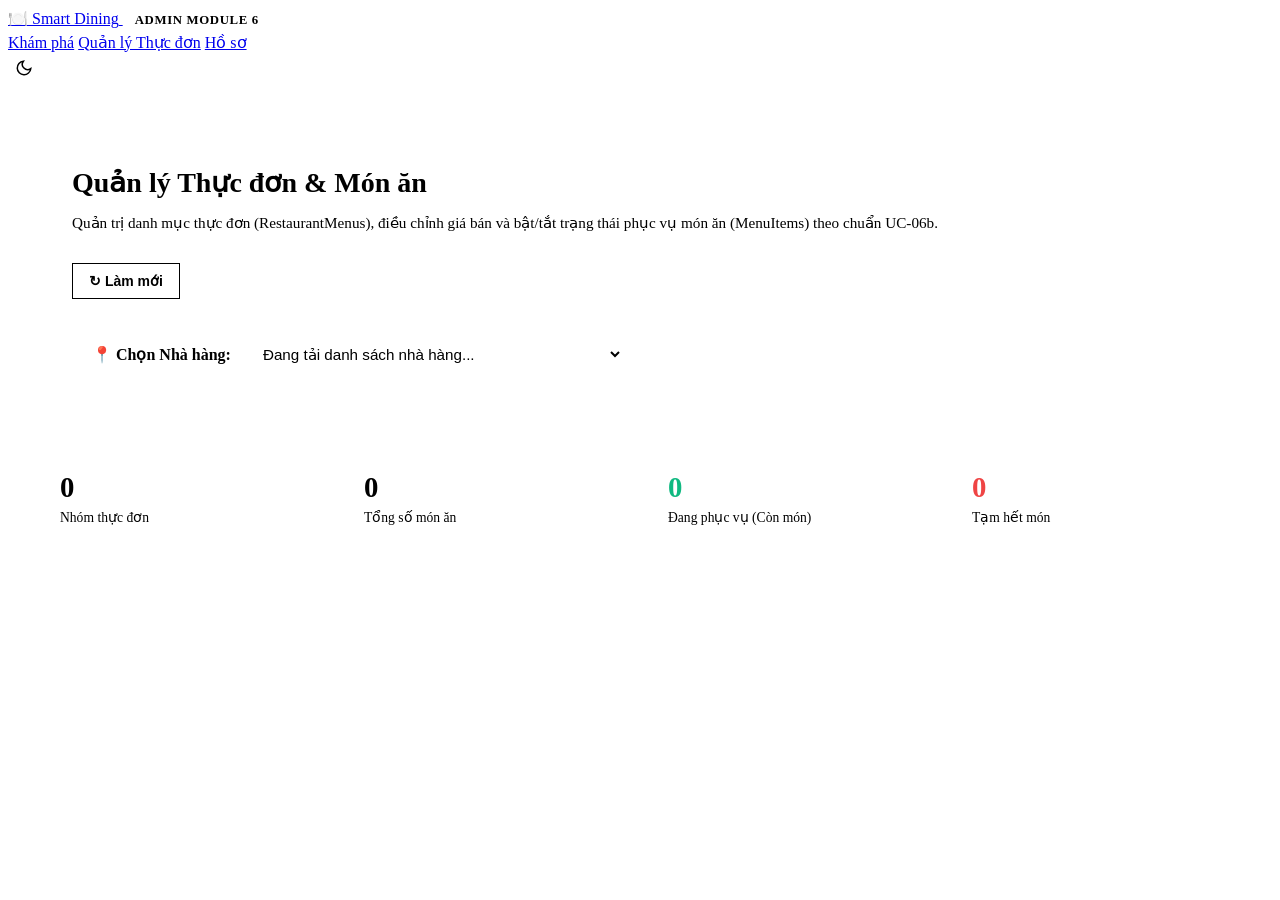
==== frontend/admin-menu.html @ 360092ee "TE9C664: Xây dựng API & Giao diện Quản lý Thực đơn và Món ăn (Menus & MenuItems)" ====
<!DOCTYPE html>
<html lang="vi" data-theme="light">
<head>
    <meta charset="UTF-8">
    <meta name="viewport" content="width=device-width, initial-scale=1.0">
    <title>Quản lý Thực đơn & Món ăn — Smart Dining Admin (TSK-27)</title>
    <link rel="stylesheet" href="/static/css/design-system.css">
    <link rel="stylesheet" href="/static/css/layout.css">
    <link href="https://fonts.googleapis.com/css2?family=Inter:wght@400;500;600;700;800&family=JetBrains+Mono:wght@400;500&display=swap" rel="stylesheet">
    <style>
        .admin-page-container {
            max-width: 1200px;
            margin: 0 auto;
            padding: 2rem 1.5rem 4rem;
        }

        /* Top Admin Header Bar */
        .admin-header-card {
            background: var(--bg-surface);
            border: 1px solid var(--border);
            border-radius: var(--radius-lg);
            padding: 1.75rem 2rem;
            margin-bottom: 2rem;
            box-shadow: var(--shadow-sm);
            display: flex;
            flex-direction: column;
            gap: 1.25rem;
        }

        .admin-title-row {
            display: flex;
            justify-content: space-between;
            align-items: center;
            flex-wrap: wrap;
            gap: 1rem;
        }

        .admin-badge {
            display: inline-flex;
            align-items: center;
            gap: 0.35rem;
            padding: 0.3rem 0.75rem;
            border-radius: var(--radius-full);
            font-size: 0.8rem;
            font-weight: 700;
            background: var(--brand-primary-light);
            color: var(--brand-primary);
            text-transform: uppercase;
            letter-spacing: 0.05em;
        }

        /* Restaurant Selector Bar */
        .selector-bar {
            display: flex;
            align-items: center;
            justify-content: space-between;
            gap: 1rem;
            flex-wrap: wrap;
            background: var(--bg-subtle);
            padding: 1rem 1.25rem;
            border-radius: var(--radius-md);
            border: 1px solid var(--border);
        }

        .selector-group {
            display: flex;
            align-items: center;
            gap: 0.75rem;
            flex: 1;
            min-width: 280px;
        }

        .selector-label {
            font-weight: 600;
            color: var(--text-primary);
            white-space: nowrap;
        }

        .select-input {
            width: 100%;
            max-width: 380px;
            padding: 0.65rem 1rem;
            border-radius: var(--radius-md);
            border: 1px solid var(--border);
            background: var(--bg-surface);
            color: var(--text-primary);
            font-size: 0.95rem;
            font-weight: 500;
            outline: none;
            transition: all 0.2s ease;
        }

        .select-input:focus {
            border-color: var(--brand-primary);
            box-shadow: 0 0 0 3px rgba(225, 29, 72, 0.15);
        }

        /* Stats Strip */
        .stats-grid {
            display: grid;
            grid-template-columns: repeat(auto-fit, minmax(200px, 1fr));
            gap: 1rem;
            margin-bottom: 2rem;
        }

        .stat-card {
            background: var(--bg-surface);
            border: 1px solid var(--border);
            border-radius: var(--radius-md);
            padding: 1.25rem;
            box-shadow: var(--shadow-sm);
        }

        .stat-val {
            font-size: 1.8rem;
            font-weight: 800;
            color: var(--brand-primary);
            line-height: 1.2;
        }

        .stat-lbl {
            font-size: 0.85rem;
            color: var(--text-muted);
            margin-top: 0.25rem;
        }

        /* Menu Category Section */
        .menu-category-card {
            background: var(--bg-surface);
            border: 1px solid var(--border);
            border-radius: var(--radius-lg);
            margin-bottom: 2rem;
            box-shadow: var(--shadow-sm);
            overflow: hidden;
            transition: border-color 0.2s;
        }

        .menu-category-card:hover {
            border-color: var(--border-hover);
        }

        .menu-category-header {
            padding: 1.25rem 1.75rem;
            background: var(--bg-subtle);
            border-bottom: 1px solid var(--border);
            display: flex;
            justify-content: space-between;
            align-items: center;
            flex-wrap: wrap;
            gap: 1rem;
        }

        .category-meta {
            display: flex;
            align-items: center;
            gap: 0.75rem;
        }

        .category-name {
            font-size: 1.25rem;
            font-weight: 700;
            color: var(--text-primary);
        }

        .category-order-badge {
            font-size: 0.75rem;
            background: var(--bg-surface);
            color: var(--text-muted);
            border: 1px solid var(--border);
            padding: 0.2rem 0.5rem;
            border-radius: var(--radius-sm);
            font-family: 'JetBrains Mono', monospace;
        }

        .category-actions {
            display: flex;
            align-items: center;
            gap: 0.5rem;
        }

        /* Item Grid */
        .items-grid {
            display: grid;
            grid-template-columns: repeat(auto-fill, minmax(320px, 1fr));
            gap: 1.25rem;
            padding: 1.75rem;
        }

        .item-card {
            background: var(--bg-surface);
            border: 1px solid var(--border);
            border-radius: var(--radius-md);
            overflow: hidden;
            display: flex;
            flex-direction: column;
            transition: all 0.2s ease;
            position: relative;
        }

        .item-card:hover {
            transform: translateY(-2px);
            box-shadow: var(--shadow-md);
            border-color: var(--border-hover);
        }

        .item-card.is-unavailable {
            opacity: 0.65;
            background: var(--bg-subtle);
        }

        .item-thumb-wrapper {
            position: relative;
            width: 100%;
            height: 170px;
            background: #f1f5f9;
            overflow: hidden;
        }

        .item-thumb {
            width: 100%;
            height: 100%;
            object-fit: cover;
            transition: transform 0.3s ease;
        }

        .item-card:hover .item-thumb {
            transform: scale(1.05);
        }

        .item-badge-status {
            position: absolute;
            top: 0.75rem;
            right: 0.75rem;
            padding: 0.25rem 0.65rem;
            border-radius: var(--radius-full);
            font-size: 0.75rem;
            font-weight: 700;
            backdrop-filter: blur(8px);
        }

        .badge-available {
            background: rgba(16, 185, 129, 0.9);
            color: white;
        }

        .badge-unavailable {
            background: rgba(239, 68, 68, 0.9);
            color: white;
        }

        .item-body {
            padding: 1.25rem;
            display: flex;
            flex-direction: column;
            flex: 1;
        }

        .item-name {
            font-size: 1.05rem;
            font-weight: 700;
            color: var(--text-primary);
            margin-bottom: 0.35rem;
        }

        .item-desc {
            font-size: 0.85rem;
            color: var(--text-muted);
            margin-bottom: 1rem;
            line-height: 1.45;
            flex: 1;
            display: -webkit-box;
            -webkit-line-clamp: 2;
            -webkit-box-orient: vertical;
            overflow: hidden;
        }

        .item-footer {
            display: flex;
            align-items: center;
            justify-content: space-between;
            padding-top: 0.75rem;
            border-top: 1px solid var(--border);
            gap: 0.5rem;
        }

        .item-price {
            font-size: 1.15rem;
            font-weight: 800;
            color: var(--brand-primary);
            font-family: 'JetBrains Mono', monospace;
        }

        .item-controls {
            display: flex;
            align-items: center;
            gap: 0.4rem;
        }

        /* Toggle Switch */
        .toggle-switch {
            position: relative;
            display: inline-block;
            width: 44px;
            height: 24px;
        }

        .toggle-switch input {
            opacity: 0;
            width: 0;
            height: 0;
        }

        .toggle-slider {
            position: absolute;
            cursor: pointer;
            top: 0; left: 0; right: 0; bottom: 0;
            background-color: #cbd5e1;
            transition: .3s;
            border-radius: 24px;
        }

        .toggle-slider:before {
            position: absolute;
            content: "";
            height: 18px;
            width: 18px;
            left: 3px;
            bottom: 3px;
            background-color: white;
            transition: .3s;
            border-radius: 50%;
        }

        input:checked + .toggle-slider {
            background-color: #10b981;
        }

        input:checked + .toggle-slider:before {
            transform: translateX(20px);
        }

        /* Modal Styles */
        .modal-overlay {
            position: fixed;
            top: 0; left: 0; right: 0; bottom: 0;
            background: rgba(0, 0, 0, 0.6);
            backdrop-filter: blur(4px);
            display: flex;
            align-items: center;
            justify-content: center;
            z-index: 1000;
            padding: 1.5rem;
            opacity: 0;
            pointer-events: none;
            transition: opacity 0.25s ease;
        }

        .modal-overlay.active {
            opacity: 1;
            pointer-events: auto;
        }

        .modal-box {
            background: var(--bg-surface);
            border-radius: var(--radius-lg);
            width: 100%;
            max-width: 520px;
            box-shadow: var(--shadow-lg);
            border: 1px solid var(--border);
            overflow: hidden;
            transform: scale(0.95);
            transition: transform 0.25s ease;
        }

        .modal-overlay.active .modal-box {
            transform: scale(1);
        }

        .modal-header {
            padding: 1.25rem 1.75rem;
            border-bottom: 1px solid var(--border);
            display: flex;
            align-items: center;
            justify-content: space-between;
        }

        .modal-title {
            font-size: 1.2rem;
            font-weight: 700;
            color: var(--text-primary);
        }

        .modal-body {
            padding: 1.5rem 1.75rem;
            display: flex;
            flex-direction: column;
            gap: 1.1rem;
        }

        .modal-footer {
            padding: 1rem 1.75rem;
            background: var(--bg-subtle);
            border-top: 1px solid var(--border);
            display: flex;
            justify-content: flex-end;
            gap: 0.75rem;
        }

        .form-group {
            display: flex;
            flex-direction: column;
            gap: 0.4rem;
        }

        .form-label {
            font-size: 0.875rem;
            font-weight: 600;
            color: var(--text-primary);
        }

        .form-control {
            width: 100%;
            padding: 0.65rem 0.9rem;
            border-radius: var(--radius-md);
            border: 1px solid var(--border);
            background: var(--bg-surface);
            color: var(--text-primary);
            font-size: 0.95rem;
            outline: none;
            transition: all 0.2s;
        }

        .form-control:focus {
            border-color: var(--brand-primary);
            box-shadow: 0 0 0 3px rgba(225, 29, 72, 0.15);
        }

        /* Buttons */
        .btn-action {
            display: inline-flex;
            align-items: center;
            gap: 0.4rem;
            padding: 0.55rem 1rem;
            border-radius: var(--radius-md);
            font-size: 0.875rem;
            font-weight: 600;
            cursor: pointer;
            border: 1px solid transparent;
            transition: all 0.2s ease;
        }

        .btn-primary {
            background: var(--brand-primary);
            color: white;
        }

        .btn-primary:hover {
            background: var(--brand-primary-hover);
        }

        .btn-outline {
            background: var(--bg-surface);
            border-color: var(--border);
            color: var(--text-primary);
        }

        .btn-outline:hover {
            background: var(--bg-subtle);
            border-color: var(--border-hover);
        }

        .btn-danger {
            background: transparent;
            color: var(--error);
            border-color: var(--error-light);
        }

        .btn-danger:hover {
            background: var(--error-light);
        }

        .btn-icon {
            padding: 0.45rem;
            border-radius: var(--radius-md);
            border: 1px solid var(--border);
            background: var(--bg-surface);
            color: var(--text-secondary);
            cursor: pointer;
            transition: all 0.2s;
        }

        .btn-icon:hover {
            background: var(--bg-subtle);
            color: var(--text-primary);
        }

        .empty-menu-state {
            text-align: center;
            padding: 3rem 1.5rem;
            color: var(--text-muted);
        }
    </style>
</head>
<body>

    <!-- Header Navigation -->
    <header class="app-header">
        <div class="header-container">
            <div class="header-brand">
                <a href="/" class="brand-logo">
                    <span class="brand-icon">🍽️</span>
                    <span class="brand-text">Smart Dining</span>
                </a>
                <span class="admin-badge">Admin Module 6</span>
            </div>

            <nav class="header-nav">
                <a href="/" class="nav-link">Khám phá</a>
                <a href="/admin/menu" class="nav-link active">Quản lý Thực đơn</a>
                <a href="/profile" class="nav-link">Hồ sơ</a>
            </nav>

            <div class="header-actions">
                <button type="button" class="btn-theme-toggle btn-icon" title="Đổi giao diện Sáng / Tối">
                    <svg width="18" height="18" viewBox="0 0 24 24" fill="none" stroke="currentColor" stroke-width="2"><path d="M21 12.79A9 9 0 1 1 11.21 3 7 7 0 0 0 21 12.79z"/></svg>
                </button>
            </div>
        </div>
    </header>

    <!-- Main Admin Container -->
    <main class="admin-page-container">

        <!-- Header Card -->
        <div class="admin-header-card">
            <div class="admin-title-row">
                <div>
                    <h1 style="font-size: 1.75rem; font-weight: 800; color: var(--text-primary); margin-bottom: 0.35rem;">
                        Quản lý Thực đơn &amp; Món ăn
                    </h1>
                    <p style="color: var(--text-muted); font-size: 0.95rem;">
                        Quản trị danh mục thực đơn (RestaurantMenus), điều chỉnh giá bán và bật/tắt trạng thái phục vụ món ăn (MenuItems) theo chuẩn UC-06b.
                    </p>
                </div>
                <div style="display: flex; gap: 0.75rem;">
                    <button class="btn-action btn-outline" onclick="loadRestaurantMenus()">
                        ↻ Làm mới
                    </button>
                    <button class="btn-action btn-primary" onclick="openCreateMenuModal()">
                        + Thêm Nhóm Thực Đơn
                    </button>
                </div>
            </div>

            <!-- Restaurant Selector Bar -->
            <div class="selector-bar">
                <div class="selector-group">
                    <span class="selector-label">📍 Chọn Nhà hàng:</span>
                    <select id="restaurant-select" class="select-input" onchange="onRestaurantChange()">
                        <option value="">Đang tải danh sách nhà hàng...</option>
                    </select>
                </div>

                <div id="restaurant-info-pill" style="font-size: 0.875rem; color: var(--text-muted);">
                    <!-- Sẽ được fill động qua JS -->
                </div>
            </div>
        </div>

        <!-- Quick Stats -->
        <div class="stats-grid">
            <div class="stat-card">
                <div class="stat-val" id="stat-total-menus">0</div>
                <div class="stat-lbl">Nhóm thực đơn</div>
            </div>
            <div class="stat-card">
                <div class="stat-val" id="stat-total-items">0</div>
                <div class="stat-lbl">Tổng số món ăn</div>
            </div>
            <div class="stat-card">
                <div class="stat-val" style="color: #10b981;" id="stat-available-items">0</div>
                <div class="stat-lbl">Đang phục vụ (Còn món)</div>
            </div>
            <div class="stat-card">
                <div class="stat-val" style="color: #ef4444;" id="stat-unavailable-items">0</div>
                <div class="stat-lbl">Tạm hết món</div>
            </div>
        </div>

        <!-- Menus & Items Container -->
        <div id="menus-container">
            <!-- Render động bằng JS -->
        </div>

    </main>

    <!-- ============================================================
         MODAL 1: THÊM / SỬA NHÓM THỰC ĐƠN (RestaurantMenus)
         ============================================================ -->
    <div class="modal-overlay" id="menu-modal">
        <div class="modal-box">
            <div class="modal-header">
                <h3 class="modal-title" id="menu-modal-title">Thêm Nhóm Thực Đơn Mới</h3>
                <button class="btn-icon" onclick="closeMenuModal()">✕</button>
            </div>
            <div class="modal-body">
                <input type="hidden" id="menu-form-id">
                <div class="form-group">
                    <label class="form-label">Tên nhóm thực đơn *</label>
                    <input type="text" id="menu-form-name" class="form-control" placeholder="VD: Món Khai Vị, Món Nướng, Đồ Uống...">
                </div>
                <div class="form-group">
                    <label class="form-label">Mô tả danh mục</label>
                    <textarea id="menu-form-desc" class="form-control" rows="2" placeholder="VD: Các món khai vị thanh mát mở đầu bữa tiệc"></textarea>
                </div>
                <div class="form-group">
                    <label class="form-label">Thứ tự hiển thị (Display Order)</label>
                    <input type="number" id="menu-form-order" class="form-control" value="0" min="0">
                </div>
            </div>
            <div class="modal-footer">
                <button class="btn-action btn-outline" onclick="closeMenuModal()">Hủy</button>
                <button class="btn-action btn-primary" onclick="saveMenuForm()">Lưu thông tin</button>
            </div>
        </div>
    </div>

    <!-- ============================================================
         MODAL 2: THÊM / SỬA MÓN ĂN (MenuItems)
         ============================================================ -->
    <div class="modal-overlay" id="item-modal">
        <div class="modal-box">
            <div class="modal-header">
                <h3 class="modal-title" id="item-modal-title">Thêm Món Ăn Mới</h3>
                <button class="btn-icon" onclick="closeItemModal()">✕</button>
            </div>
            <div class="modal-body">
                <input type="hidden" id="item-form-id">
                <input type="hidden" id="item-form-menu-id">

                <div class="form-group">
                    <label class="form-label">Tên món ăn *</label>
                    <input type="text" id="item-form-name" class="form-control" placeholder="VD: Bò Nướng Tảng Sốt Phô Mai">
                </div>

                <div style="display: grid; grid-template-columns: 1fr 1fr; gap: 1rem;">
                    <div class="form-group">
                        <label class="form-label">Đơn giá (VND) *</label>
                        <input type="number" id="item-form-price" class="form-control" placeholder="VD: 150000" min="0" step="1000">
                    </div>
                    <div class="form-group">
                        <label class="form-label">Trạng thái phục vụ</label>
                        <select id="item-form-available" class="form-control">
                            <option value="true">✅ Còn món (Phục vụ)</option>
                            <option value="false">❌ Tạm hết món</option>
                        </select>
                    </div>
                </div>

                <div class="form-group">
                    <label class="form-label">Đường dẫn ảnh minh họa (Image URL)</label>
                    <input type="url" id="item-form-image" class="form-control" placeholder="https://images.unsplash.com/...">
                </div>

                <div class="form-group">
                    <label class="form-label">Mô tả nguyên liệu / hương vị</label>
                    <textarea id="item-form-desc" class="form-control" rows="2" placeholder="VD: Thịt thăn bò Mỹ nướng than hoa ăn kèm xốt phô mai béo ngậy"></textarea>
                </div>
            </div>
            <div class="modal-footer">
                <button class="btn-action btn-outline" onclick="closeItemModal()">Hủy</button>
                <button class="btn-action btn-primary" onclick="saveItemForm()">Lưu món ăn</button>
            </div>
        </div>
    </div>

    <!-- Scripts -->
    <script src="/static/js/main.js"></script>
    <script>
        let currentRestaurants = [];
        let currentRestaurantId = null;
        let currentMenus = [];

        // Kiểm tra quyền hạn Admin trước khi cho phép tải giao diện quản trị (RBAC)
        function checkAdminAccess() {
            let authUser = null;
            try {
                const raw = localStorage.getItem('smart_dining_user');
                if (raw) authUser = JSON.parse(raw);
            } catch (_) {}

            if (!authUser || authUser.role !== 'admin') {
                const currentRole = authUser ? (authUser.role || 'user') : 'Khách vãng lai';
                const userEmail = authUser ? authUser.email : 'Chưa đăng nhập';
                
                document.body.innerHTML = `
                    <div style="min-height: 100vh; display: flex; align-items: center; justify-content: center; background: var(--bg-page, #f8fafc); padding: 1.5rem; font-family: 'Inter', sans-serif;">
                        <div style="max-width: 500px; width: 100%; background: var(--bg-surface, #fff); border: 1px solid var(--border, #e2e8f0); border-radius: 16px; padding: 2.5rem 2rem; text-align: center; box-shadow: 0 10px 25px rgba(0,0,0,0.08);">
                            <div style="font-size: 3.5rem; margin-bottom: 1rem;">🛡️⛔</div>
                            <h2 style="font-size: 1.5rem; font-weight: 800; color: #ef4444; margin-bottom: 0.75rem;">Truy cập bị từ chối (403 Forbidden)</h2>
                            <p style="color: var(--text-secondary, #475569); font-size: 0.95rem; margin-bottom: 1.25rem; line-height: 1.6;">
                                Trang <strong>Quản lý Thực đơn &amp; Món ăn</strong> là phân hệ nội bộ chỉ dành riêng cho tài khoản có vai trò <strong>Quản trị viên (Admin)</strong> theo tiêu chuẩn bảo mật hệ thống.
                            </p>
                            <div style="background: var(--bg-subtle, #f1f5f9); border-radius: 8px; padding: 10px 14px; font-size: 0.85rem; color: var(--text-muted, #64748b); margin-bottom: 1.5rem; text-align: left;">
                                <div>• Tài khoản hiện tại: <strong>${userEmail}</strong></div>
                                <div>• Vai trò hiện tại: <span style="color:#ef4444; font-weight:700;">${currentRole}</span> (Yêu cầu: <strong>admin</strong>)</div>
                            </div>
                            <div style="display: flex; gap: 0.75rem; justify-content: center; flex-wrap: wrap;">
                                <a href="/" style="display: inline-flex; align-items: center; gap: 0.4rem; padding: 0.65rem 1.25rem; border-radius: 8px; font-weight: 600; text-decoration: none; border: 1px solid var(--border, #e2e8f0); color: var(--text-primary, #0f172a); background: var(--bg-surface, #fff);">
                                    ← Về Trang chủ
                                </a>
                                <a href="/login" style="display: inline-flex; align-items: center; gap: 0.4rem; padding: 0.65rem 1.25rem; border-radius: 8px; font-weight: 600; text-decoration: none; background: #e11d48; color: #fff;">
                                    Đăng nhập với Admin
                                </a>
                            </div>
                        </div>
                    </div>
                `;
                return false;
            }
            return true;
        }

        // Khởi tạo trang khi DOM sẵn sàng
        window.addEventListener('DOMContentLoaded', async () => {
            initTheme();
            if (!checkAdminAccess()) return;
            await loadRestaurants();
        });

        // 1. Tải danh sách nhà hàng
        async function loadRestaurants() {
            try {
                const res = await fetch('/api/restaurants?limit=100');
                if (!res.ok) throw new Error('Không thể tải danh sách nhà hàng.');
                const result = await res.json();
                currentRestaurants = result.data || [];

                const select = document.getElementById('restaurant-select');
                if (currentRestaurants.length === 0) {
                    select.innerHTML = '<option value="">Không có nhà hàng nào</option>';
                    return;
                }

                select.innerHTML = currentRestaurants.map(r => 
                    `<option value="${r.id}">${r.name} (${r.cuisine_type || 'Ẩm thực'})</option>`
                ).join('');

                currentRestaurantId = currentRestaurants[0].id;
                updateRestaurantPill();
                await loadRestaurantMenus();
            } catch (err) {
                showToast('error', err.message);
            }
        }

        function onRestaurantChange() {
            const select = document.getElementById('restaurant-select');
            currentRestaurantId = parseInt(select.value);
            updateRestaurantPill();
            loadRestaurantMenus();
        }

        function updateRestaurantPill() {
            const r = currentRestaurants.find(x => x.id === currentRestaurantId);
            const pill = document.getElementById('restaurant-info-pill');
            if (r) {
                pill.innerHTML = `<strong>${r.address}</strong> | Khoảng giá: <strong>${r.min_price.toLocaleString('vi-VN')}đ - ${r.max_price.toLocaleString('vi-VN')}đ</strong>`;
            }
        }

        // 2. Tải cây thực đơn và các món ăn con của nhà hàng hiện tại
        async function loadRestaurantMenus() {
            if (!currentRestaurantId) return;
            const container = document.getElementById('menus-container');
            container.innerHTML = '<div class="empty-menu-state">⏳ Đang tải thực đơn và danh sách món ăn...</div>';

            try {
                const res = await fetch(`/api/restaurants/${currentRestaurantId}/menus`);
                if (!res.ok) throw new Error('Lỗi khi tải thực đơn nhà hàng.');
                currentMenus = await res.json();
                renderMenus();
            } catch (err) {
                container.innerHTML = `<div class="empty-menu-state" style="color:var(--error);">❌ ${err.message}</div>`;
                showToast('error', err.message);
            }
        }

        // 3. Render danh sách thực đơn & món ăn
        function renderMenus() {
            const container = document.getElementById('menus-container');
            
            // Tính toán thống kê
            let totalMenus = currentMenus.length;
            let totalItems = 0;
            let availableItems = 0;
            let unavailableItems = 0;

            currentMenus.forEach(m => {
                if (m.items) {
                    totalItems += m.items.length;
                    m.items.forEach(it => {
                        if (it.is_available) availableItems++;
                        else unavailableItems++;
                    });
                }
            });

            document.getElementById('stat-total-menus').innerText = totalMenus;
            document.getElementById('stat-total-items').innerText = totalItems;
            document.getElementById('stat-available-items').innerText = availableItems;
            document.getElementById('stat-unavailable-items').innerText = unavailableItems;

            if (currentMenus.length === 0) {
                container.innerHTML = `
                    <div class="menu-category-card empty-menu-state">
                        <div style="font-size: 3rem; margin-bottom: 0.5rem;">📋</div>
                        <h3 style="font-size: 1.2rem; font-weight: 700; color: var(--text-primary); margin-bottom: 0.5rem;">
                            Nhà hàng này chưa có thực đơn nào!
                        </h3>
                        <p style="color: var(--text-muted); margin-bottom: 1.25rem;">
                            Bắt đầu bằng việc tạo một nhóm thực đơn (VD: Món Khai Vị, Món Nướng, Đồ Uống).
                        </p>
                        <button class="btn-action btn-primary" onclick="openCreateMenuModal()">
                            + Thêm Nhóm Thực Đơn Ngay
                        </button>
                    </div>
                `;
                return;
            }

            container.innerHTML = currentMenus.map(menu => {
                const itemsCount = menu.items ? menu.items.length : 0;
                const itemsHtml = itemsCount === 0 
                    ? `<div class="empty-menu-state" style="grid-column: 1/-1; padding: 2rem;">Chưa có món ăn trong danh mục này. Hãy bấm <strong>"+ Thêm Món Ăn"</strong> để bắt đầu.</div>`
                    : menu.items.map(it => `
                        <div class="item-card ${!it.is_available ? 'is-unavailable' : ''}">
                            <div class="item-thumb-wrapper">
                                <img src="${it.image_url || 'https://images.unsplash.com/photo-1546069901-ba9599a7e63c?w=500'}" 
                                     alt="${it.name}" 
                                     class="item-thumb" 
                                     onerror="this.src='https://images.unsplash.com/photo-1546069901-ba9599a7e63c?w=500'">
                                <span class="item-badge-status ${it.is_available ? 'badge-available' : 'badge-unavailable'}">
                                    ${it.is_available ? 'Còn món' : 'Hết món'}
                                </span>
                            </div>
                            <div class="item-body">
                                <h4 class="item-name">${it.name}</h4>
                                <p class="item-desc">${it.description || 'Chưa có mô tả chi tiết cho món ăn này.'}</p>
                                <div class="item-footer">
                                    <span class="item-price">${it.price.toLocaleString('vi-VN')} đ</span>
                                    <div class="item-controls">
                                        <!-- Toggle Availability Switch -->
                                        <label class="toggle-switch" title="Bật/Tắt trạng thái Còn món / Hết món">
                                            <input type="checkbox" ${it.is_available ? 'checked' : ''} 
                                                   onchange="toggleItemAvailability(${it.id}, this.checked)">
                                            <span class="toggle-slider"></span>
                                        </label>

                                        <!-- Edit Item -->
                                        <button class="btn-icon" title="Sửa món ăn" 
                                                onclick="openEditItemModal(${it.id}, ${menu.id}, '${escapeHtml(it.name)}', ${it.price}, '${escapeHtml(it.description || '')}', '${escapeHtml(it.image_url || '')}', ${it.is_available})">
                                            ✏️
                                        </button>
                                        <!-- Delete Item -->
                                        <button class="btn-icon" style="color:var(--error);" title="Xóa món ăn" 
                                                onclick="deleteItem(${it.id}, '${escapeHtml(it.name)}')">
                                            🗑️
                                        </button>
                                    </div>
                                </div>
                            </div>
                        </div>
                    `).join('');

                return `
                    <div class="menu-category-card">
                        <div class="menu-category-header">
                            <div class="category-meta">
                                <span style="font-size: 1.5rem;">📁</span>
                                <div>
                                    <h3 class="category-name">${menu.name}</h3>
                                    <div style="font-size: 0.85rem; color: var(--text-muted);">
                                        ${menu.description || 'Không có mô tả'} &bull; 
                                        <span class="category-order-badge">Thứ tự: ${menu.display_order}</span> &bull; 
                                        <strong>${itemsCount} món ăn</strong>
                                    </div>
                                </div>
                            </div>
                            <div class="category-actions">
                                <button class="btn-action btn-outline" onclick="openCreateItemModal(${menu.id})">
                                    + Thêm Món Ăn
                                </button>
                                <button class="btn-icon" title="Sửa nhóm thực đơn" 
                                        onclick="openEditMenuModal(${menu.id}, '${escapeHtml(menu.name)}', '${escapeHtml(menu.description || '')}', ${menu.display_order})">
                                    ✏️
                                </button>
                                <button class="btn-icon btn-danger" title="Xóa nhóm thực đơn" 
                                        onclick="deleteMenu(${menu.id}, '${escapeHtml(menu.name)}')">
                                    🗑️
                                </button>
                            </div>
                        </div>
                        <div class="items-grid">
                            ${itemsHtml}
                        </div>
                    </div>
                `;
            }).join('');
        }

        // ============================================================
        // MODAL MENU LOGIC
        // ============================================================
        function openCreateMenuModal() {
            document.getElementById('menu-modal-title').innerText = 'Thêm Nhóm Thực Đơn Mới';
            document.getElementById('menu-form-id').value = '';
            document.getElementById('menu-form-name').value = '';
            document.getElementById('menu-form-desc').value = '';
            document.getElementById('menu-form-order').value = currentMenus.length + 1;
            document.getElementById('menu-modal').classList.add('active');
        }

        function openEditMenuModal(id, name, desc, order) {
            document.getElementById('menu-modal-title').innerText = 'Chỉnh Sửa Nhóm Thực Đơn';
            document.getElementById('menu-form-id').value = id;
            document.getElementById('menu-form-name').value = name;
            document.getElementById('menu-form-desc').value = desc;
            document.getElementById('menu-form-order').value = order;
            document.getElementById('menu-modal').classList.add('active');
        }

        function closeMenuModal() {
            document.getElementById('menu-modal').classList.remove('active');
        }

        async function saveMenuForm() {
            const menuId = document.getElementById('menu-form-id').value;
            const name = document.getElementById('menu-form-name').value.trim();
            const description = document.getElementById('menu-form-desc').value.trim();
            const display_order = parseInt(document.getElementById('menu-form-order').value) || 0;

            if (!name) {
                showToast('error', 'Vui lòng nhập tên nhóm thực đơn.');
                return;
            }

            try {
                if (!menuId) {
                    // Create
                    const res = await fetch(`/api/restaurants/${currentRestaurantId}/menus`, {
                        method: 'POST',
                        headers: { 'Content-Type': 'application/json' },
                        body: JSON.stringify({ name, description, display_order })
                    });
                    if (!res.ok) {
                        const err = await res.json();
                        throw new Error(err.detail || 'Không thể tạo nhóm thực đơn.');
                    }
                    showToast('success', `Đã tạo nhóm thực đơn "${name}" thành công!`);
                } else {
                    // Update
                    const res = await fetch(`/api/menus/${menuId}`, {
                        method: 'PUT',
                        headers: { 'Content-Type': 'application/json' },
                        body: JSON.stringify({ name, description, display_order })
                    });
                    if (!res.ok) {
                        const err = await res.json();
                        throw new Error(err.detail || 'Không thể cập nhật nhóm thực đơn.');
                    }
                    showToast('success', `Đã cập nhật nhóm thực đơn "${name}" thành công!`);
                }
                closeMenuModal();
                await loadRestaurantMenus();
            } catch (err) {
                showToast('error', err.message);
            }
        }

        async function deleteMenu(menuId, name) {
            if (!confirm(`Bạn có chắc chắn muốn xóa nhóm thực đơn "${name}"?\nToàn bộ món ăn trong nhóm này cũng sẽ bị xóa vĩnh viễn!`)) {
                return;
            }
            try {
                const res = await fetch(`/api/menus/${menuId}`, { method: 'DELETE' });
                if (!res.ok) throw new Error('Không thể xóa nhóm thực đơn.');
                showToast('success', `Đã xóa nhóm thực đơn "${name}" thành công!`);
                await loadRestaurantMenus();
            } catch (err) {
                showToast('error', err.message);
            }
        }

        // ============================================================
        // MODAL ITEM LOGIC
        // ============================================================
        function openCreateItemModal(menuId) {
            document.getElementById('item-modal-title').innerText = 'Thêm Món Ăn Mới';
            document.getElementById('item-form-id').value = '';
            document.getElementById('item-form-menu-id').value = menuId;
            document.getElementById('item-form-name').value = '';
            document.getElementById('item-form-price').value = '';
            document.getElementById('item-form-desc').value = '';
            document.getElementById('item-form-image').value = '';
            document.getElementById('item-form-available').value = 'true';
            document.getElementById('item-modal').classList.add('active');
        }

        function openEditItemModal(id, menuId, name, price, desc, img, available) {
            document.getElementById('item-modal-title').innerText = 'Chỉnh Sửa Món Ăn';
            document.getElementById('item-form-id').value = id;
            document.getElementById('item-form-menu-id').value = menuId;
            document.getElementById('item-form-name').value = name;
            document.getElementById('item-form-price').value = price;
            document.getElementById('item-form-desc').value = desc;
            document.getElementById('item-form-image').value = img;
            document.getElementById('item-form-available').value = available ? 'true' : 'false';
            document.getElementById('item-modal').classList.add('active');
        }

        function closeItemModal() {
            document.getElementById('item-modal').classList.remove('active');
        }

        async function saveItemForm() {
            const itemId = document.getElementById('item-form-id').value;
            const menuId = document.getElementById('item-form-menu-id').value;
            const name = document.getElementById('item-form-name').value.trim();
            const price = parseFloat(document.getElementById('item-form-price').value);
            const description = document.getElementById('item-form-desc').value.trim();
            const image_url = document.getElementById('item-form-image').value.trim();
            const is_available = document.getElementById('item-form-available').value === 'true';

            if (!name) {
                showToast('error', 'Vui lòng nhập tên món ăn.');
                return;
            }
            if (isNaN(price) || price < 0) {
                showToast('error', 'Giá tiền món ăn phải lớn hơn hoặc bằng 0.');
                return;
            }

            try {
                if (!itemId) {
                    // Create Item
                    const res = await fetch(`/api/menus/${menuId}/items`, {
                        method: 'POST',
                        headers: { 'Content-Type': 'application/json' },
                        body: JSON.stringify({ name, price, description, image_url, is_available })
                    });
                    if (!res.ok) {
                        const err = await res.json();
                        throw new Error(err.detail || 'Không thể tạo món ăn.');
                    }
                    showToast('success', `Đã thêm món "${name}" thành công!`);
                } else {
                    // Update Item
                    const res = await fetch(`/api/menu-items/${itemId}`, {
                        method: 'PUT',
                        headers: { 'Content-Type': 'application/json' },
                        body: JSON.stringify({ name, price, description, image_url, is_available })
                    });
                    if (!res.ok) {
                        const err = await res.json();
                        throw new Error(err.detail || 'Không thể cập nhật món ăn.');
                    }
                    showToast('success', `Đã cập nhật món "${name}" thành công!`);
                }
                closeItemModal();
                await loadRestaurantMenus();
            } catch (err) {
                showToast('error', err.message);
            }
        }

        // 4. Toggle nhanh trạng thái phục vụ (Còn món / Hết món)
        async function toggleItemAvailability(itemId, newStatus) {
            try {
                const res = await fetch(`/api/menu-items/${itemId}/availability`, {
                    method: 'PATCH',
                    headers: { 'Content-Type': 'application/json' },
                    body: JSON.stringify({ is_available: newStatus })
                });
                if (!res.ok) throw new Error('Không thể cập nhật trạng thái món ăn.');
                const updated = await res.json();
                showToast('success', `Đã đổi trạng thái món "${updated.name}" sang: ${updated.is_available ? 'Còn món' : 'Hết món'}`);
                await loadRestaurantMenus();
            } catch (err) {
                showToast('error', err.message);
                await loadRestaurantMenus(); // Revert lại UI
            }
        }

        // 5. Xóa món ăn
        async function deleteItem(itemId, name) {
            if (!confirm(`Bạn có chắc chắn muốn xóa món "${name}" khỏi thực đơn?`)) {
                return;
            }
            try {
                const res = await fetch(`/api/menu-items/${itemId}`, { method: 'DELETE' });
                if (!res.ok) throw new Error('Không thể xóa món ăn.');
                showToast('success', `Đã xóa món "${name}" thành công!`);
                await loadRestaurantMenus();
            } catch (err) {
                showToast('error', err.message);
            }
        }

        function escapeHtml(text) {
            if (!text) return '';
            return text
                .replace(/&/g, "&amp;")
                .replace(/</g, "&lt;")
                .replace(/>/g, "&gt;")
                .replace(/"/g, "&quot;")
                .replace(/'/g, "&#039;");
        }
    </script>
</body>
</html>
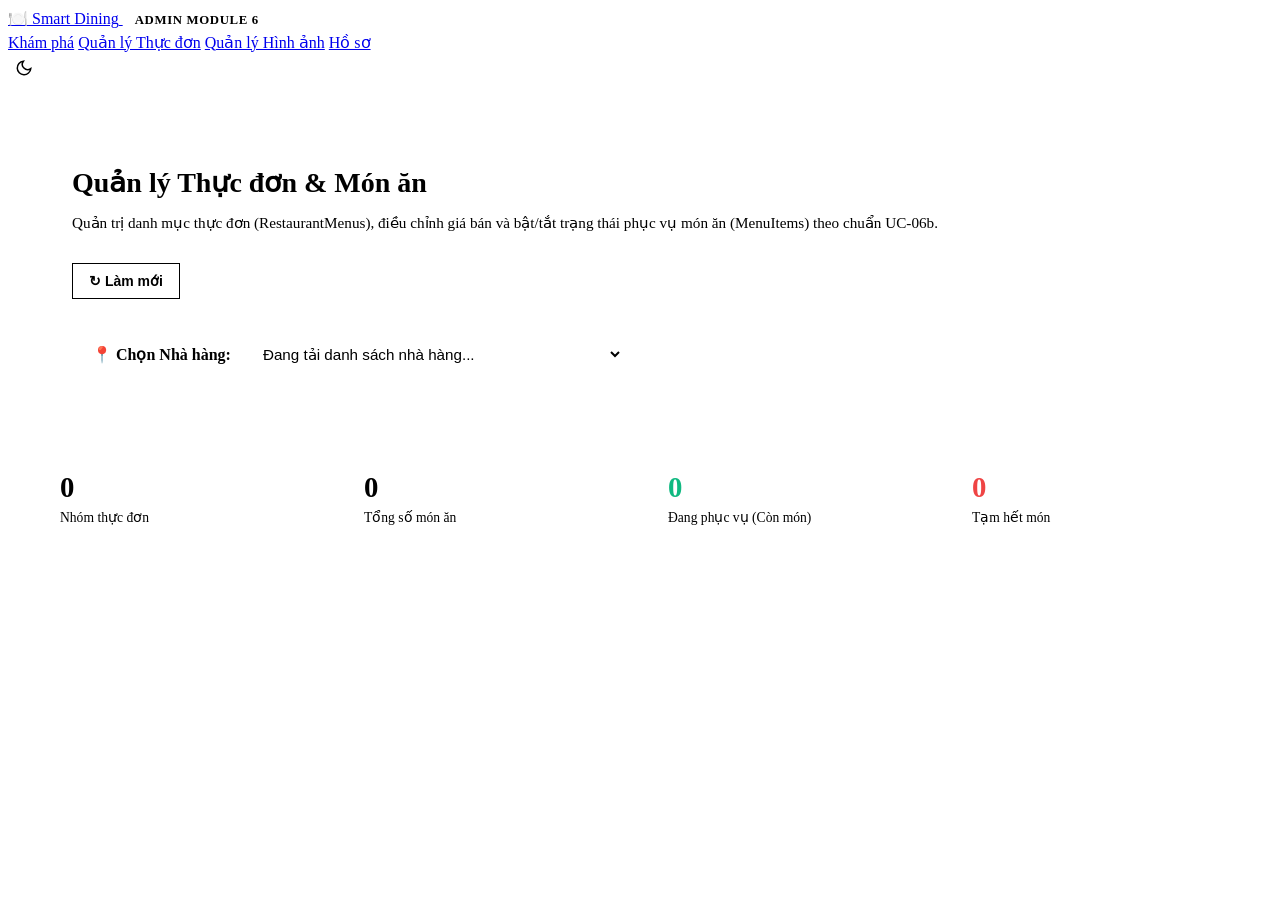
==== commit a451f303: "TE9C665: Xây dựng API & Giao diện Quản lý Hình ảnh nhà hàng" ====
--- a/frontend/admin-menu.html
+++ b/frontend/admin-menu.html
@@ -517,6 +517,7 @@
             <nav class="header-nav">
                 <a href="/" class="nav-link">Khám phá</a>
                 <a href="/admin/menu" class="nav-link active">Quản lý Thực đơn</a>
+                <a href="/admin/images" class="nav-link">Quản lý Hình ảnh</a>
                 <a href="/profile" class="nav-link">Hồ sơ</a>
             </nav>
 
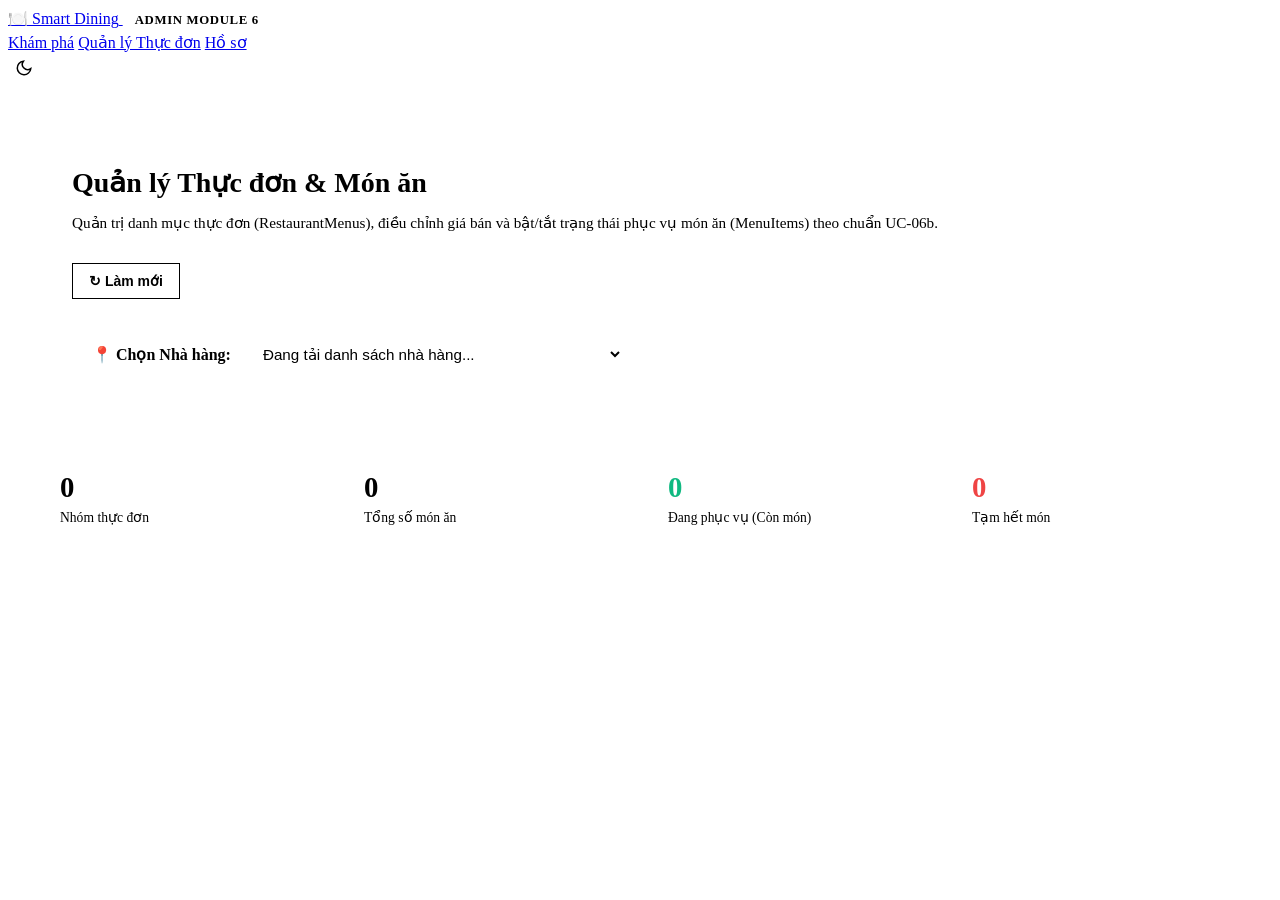
==== commit 7f9b07a9: "Merge remote-tracking branch 'origin/feature/TE9C664-admin-menu-management' into dev" ====
--- a/frontend/admin-menu.html
+++ b/frontend/admin-menu.html
@@ -517,7 +517,6 @@
             <nav class="header-nav">
                 <a href="/" class="nav-link">Khám phá</a>
                 <a href="/admin/menu" class="nav-link active">Quản lý Thực đơn</a>
-                <a href="/admin/images" class="nav-link">Quản lý Hình ảnh</a>
                 <a href="/profile" class="nav-link">Hồ sơ</a>
             </nav>
 
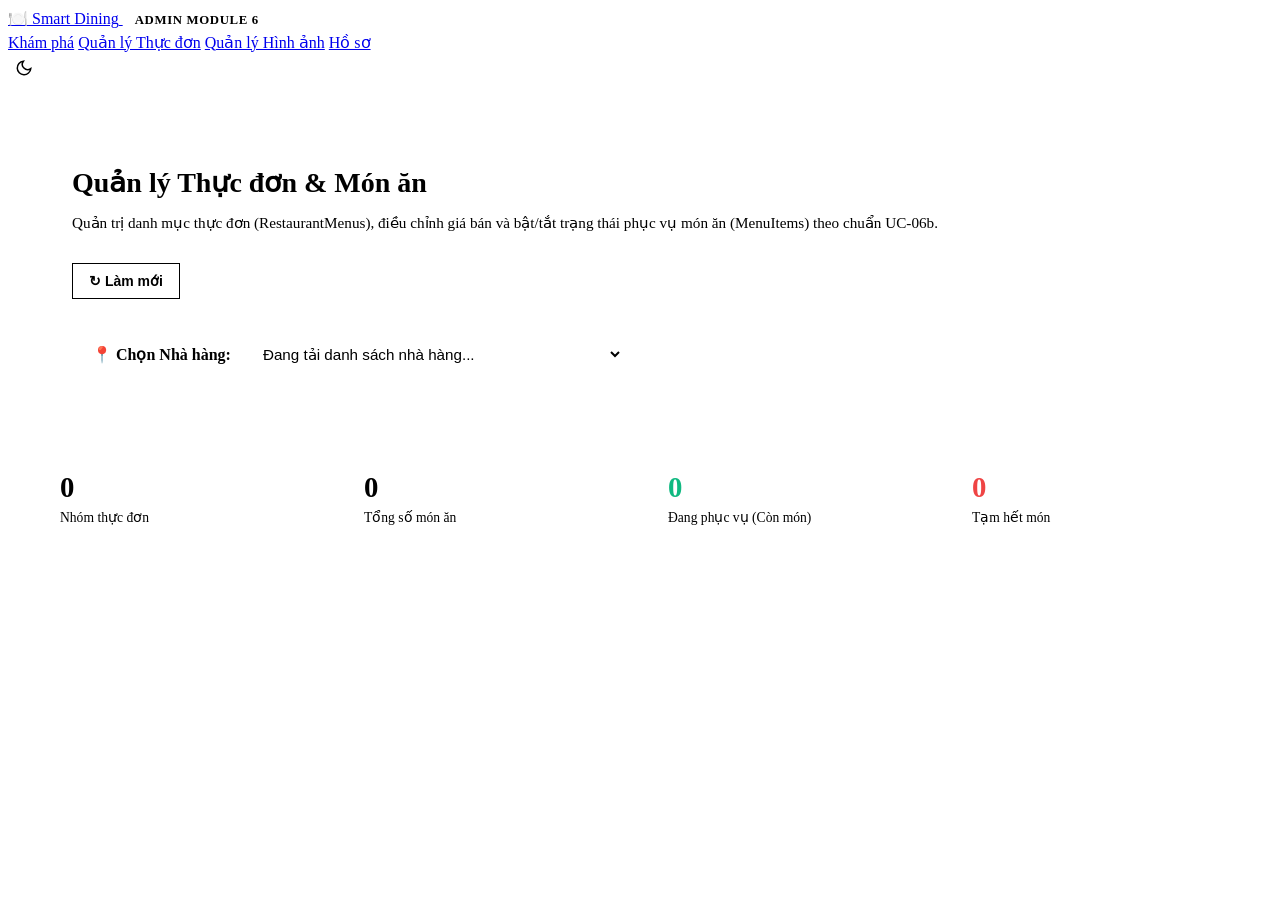
==== commit 71bd1e2c: "Merge remote-tracking branch 'origin/feature/TE9C665-admin-image-management' into dev" ====
--- a/frontend/admin-menu.html
+++ b/frontend/admin-menu.html
@@ -517,6 +517,7 @@
             <nav class="header-nav">
                 <a href="/" class="nav-link">Khám phá</a>
                 <a href="/admin/menu" class="nav-link active">Quản lý Thực đơn</a>
+                <a href="/admin/images" class="nav-link">Quản lý Hình ảnh</a>
                 <a href="/profile" class="nav-link">Hồ sơ</a>
             </nav>
 
